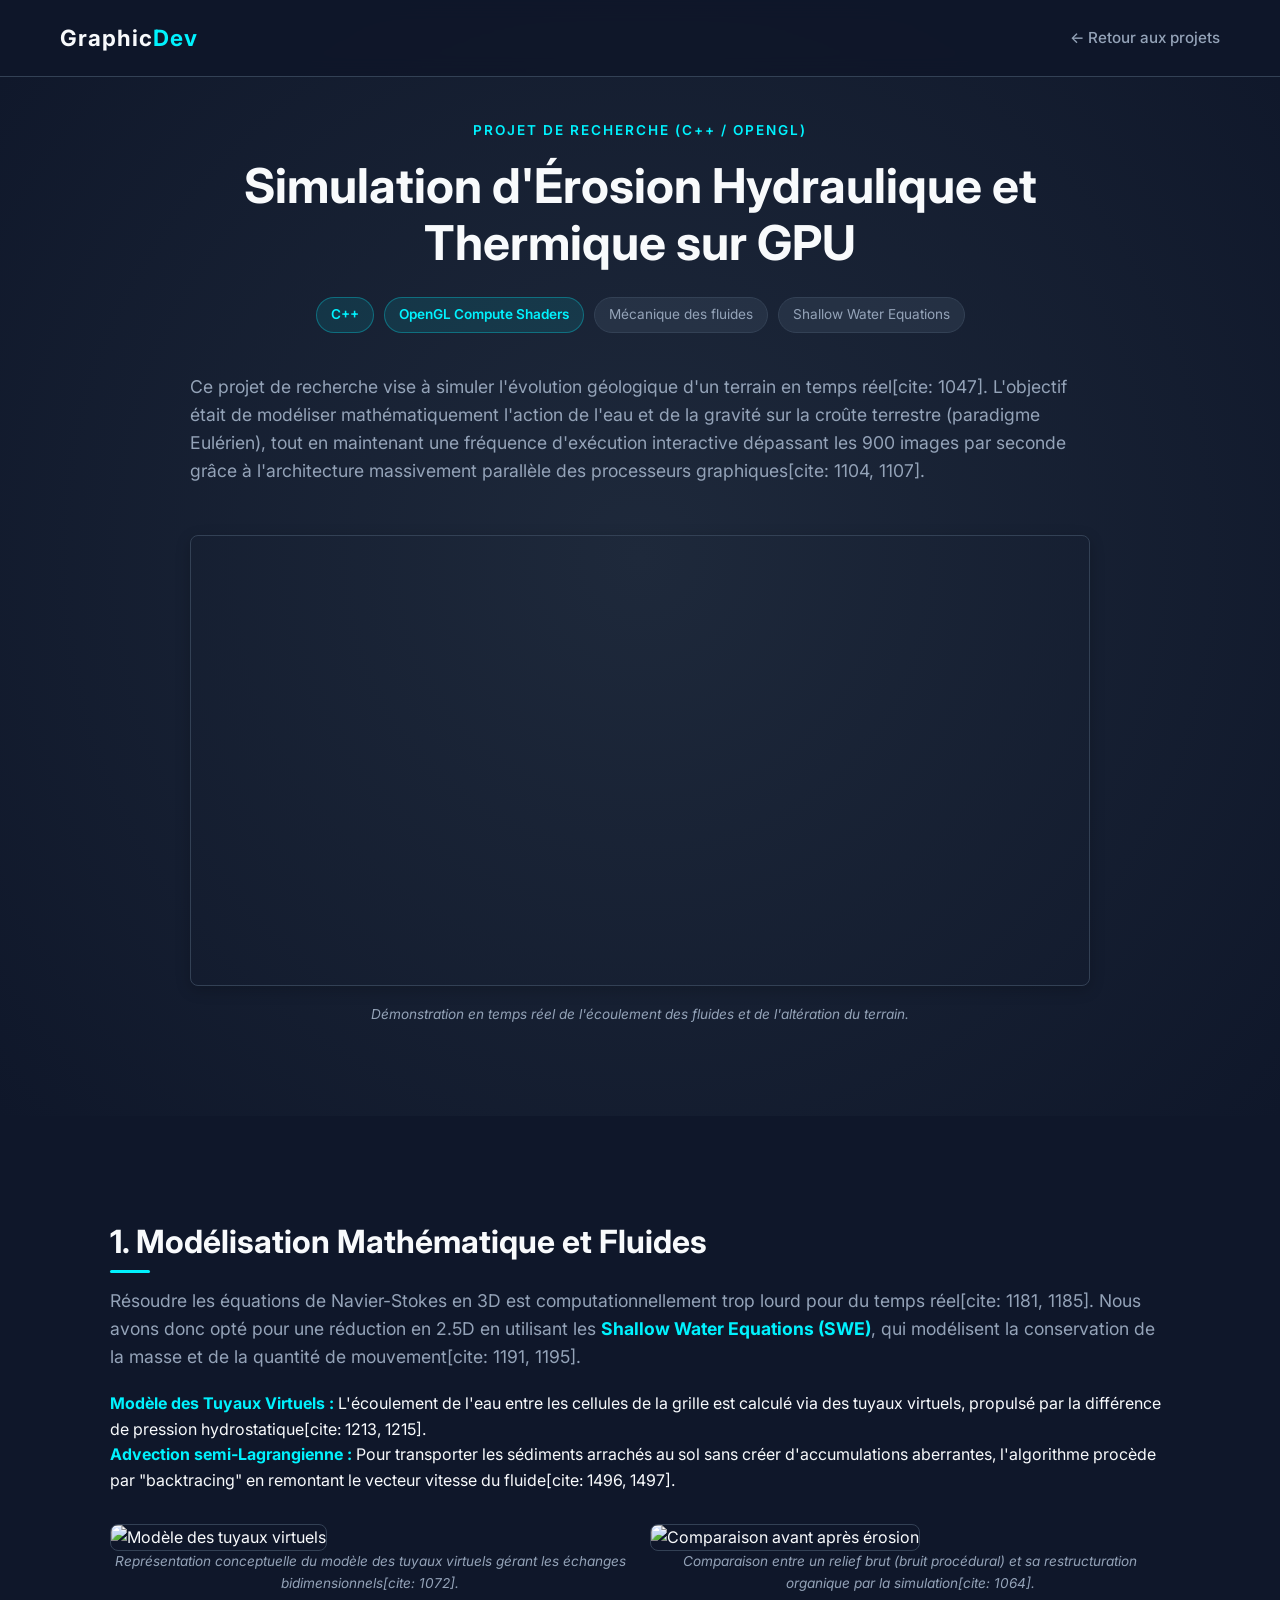
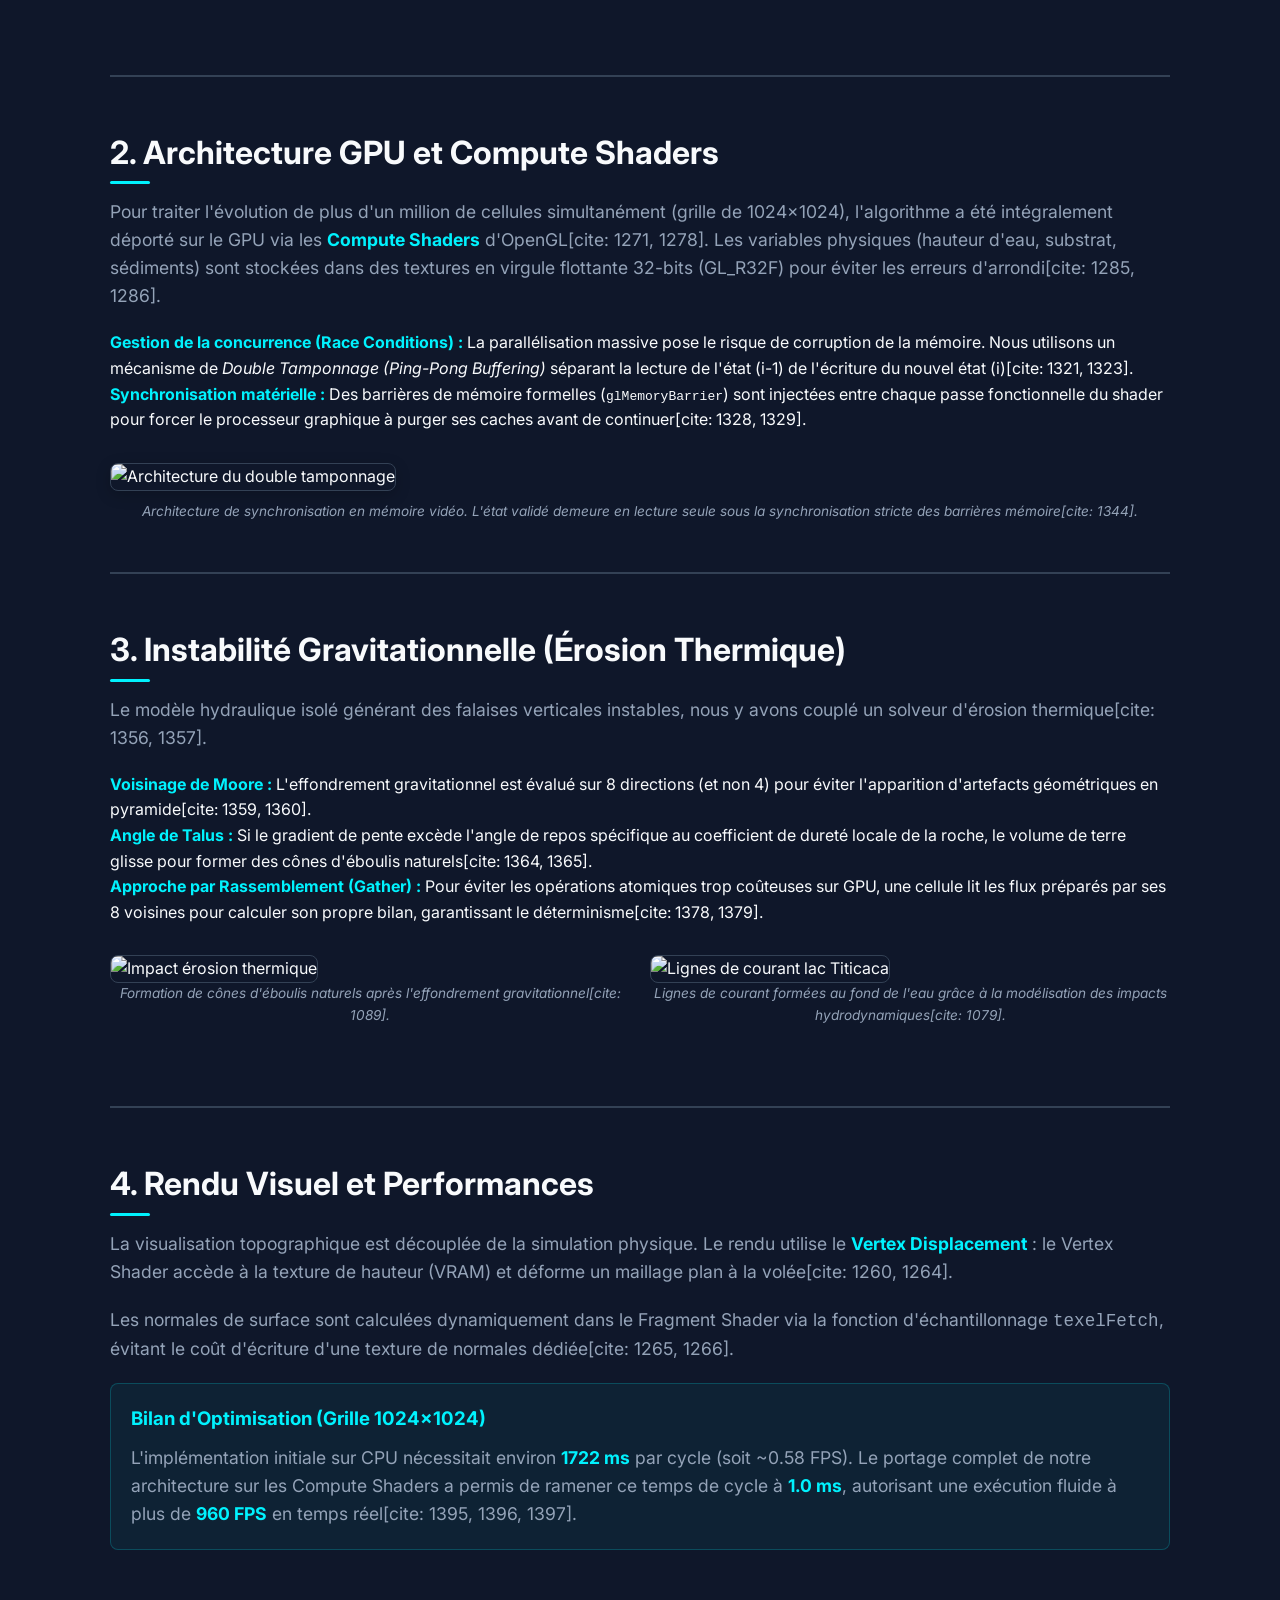
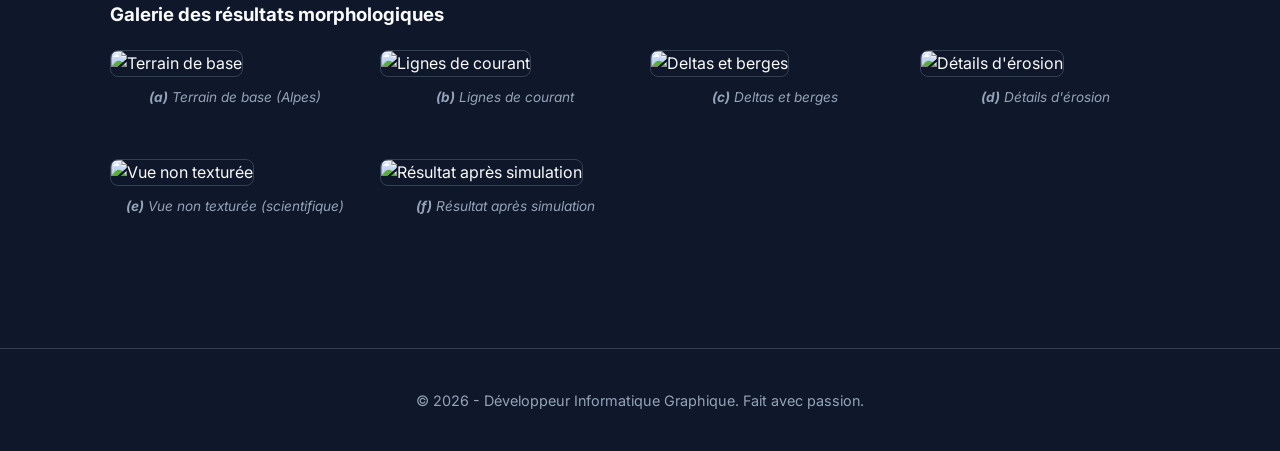
==== projet-erosion.html @ c6a745bc "Add files via upload" ====
<!DOCTYPE html>
<html lang="fr">
<head>
    <meta charset="UTF-8">
    <meta name="viewport" content="width=device-width, initial-scale=1.0">
    <title>Simulation d'Érosion | Portfolio</title>
    <link rel="stylesheet" href="style.css">
    <link href="https://fonts.googleapis.com/css2?family=Inter:wght@300;400;600;700&display=swap" rel="stylesheet">
</head>
<body>

    <nav class="navbar">
        <div class="nav-container">
            <a href="index.html" class="logo">Graphic<span>Dev</span></a>
            <ul class="nav-links">
                <li><a href="index.html#projects">&larr; Retour aux projets</a></li>
            </ul>
        </div>
    </nav>

    <header class="hero" style="height: auto; padding: 120px 20px 60px 20px;">
        <div class="hero-content" style="max-width: 900px; margin: auto;">
            <p class="hero-subtitle">Projet de Recherche (C++ / OpenGL)</p>
            <h1>Simulation d'Érosion Hydraulique et Thermique sur GPU</h1>
            <div class="tags" style="justify-content: center; margin-top: 20px; margin-bottom: 30px;">
                <span class="tag tag-main">C++</span>
                <span class="tag tag-main">OpenGL Compute Shaders</span>
                <span class="tag">Mécanique des fluides</span>
                <span class="tag">Shallow Water Equations</span>
            </div>
            
            <div class="about-text" style="text-align: left; margin-top: 40px;">
                <p>Ce projet de recherche vise à simuler l'évolution géologique d'un terrain en temps réel[cite: 1047]. L'objectif était de modéliser mathématiquement l'action de l'eau et de la gravité sur la croûte terrestre (paradigme Eulérien), tout en maintenant une fréquence d'exécution interactive dépassant les 900 images par seconde grâce à l'architecture massivement parallèle des processeurs graphiques[cite: 1104, 1107].</p>
            </div>

            <video autoplay loop muted playsinline class="article-image" style="width: 100%; border-radius: 8px; border: 1px solid var(--border-color); box-shadow: 0 4px 15px rgba(0, 0, 0, 0.2);">
                <source src="images/erosion/VideoTER.mp4" type="video/mp4">
                Votre navigateur ne supporte pas la balise vidéo.
            </video>
            <p class="figure-caption">Démonstration en temps réel de l'écoulement des fluides et de l'altération du terrain.</p>
        </div>
    </header>

    <section class="section">
        <div class="container">
            
            <h2 class="section-title">1. Modélisation Mathématique et Fluides</h2>
            <div class="about-text">
                <p>Résoudre les équations de Navier-Stokes en 3D est computationnellement trop lourd pour du temps réel[cite: 1181, 1185]. Nous avons donc opté pour une réduction en 2.5D en utilisant les <strong>Shallow Water Equations (SWE)</strong>, qui modélisent la conservation de la masse et de la quantité de mouvement[cite: 1191, 1195].</p>
                <ul>
                    <li><strong>Modèle des Tuyaux Virtuels :</strong> L'écoulement de l'eau entre les cellules de la grille est calculé via des tuyaux virtuels, propulsé par la différence de pression hydrostatique[cite: 1213, 1215].</li>
                    <li><strong>Advection semi-Lagrangienne :</strong> Pour transporter les sédiments arrachés au sol sans créer d'accumulations aberrantes, l'algorithme procède par "backtracing" en remontant le vecteur vitesse du fluide[cite: 1496, 1497].</li>
                </ul>
            </div>

            <div class="image-grid">
                <div>
                    <img src="images/erosion/virtual-pipes.png" alt="Modèle des tuyaux virtuels">
                    <p class="figure-caption">Représentation conceptuelle du modèle des tuyaux virtuels gérant les échanges bidimensionnels[cite: 1072].</p>
                </div>
                <div>
                    <img src="images/erosion/before-after.png" alt="Comparaison avant après érosion">
                    <p class="figure-caption">Comparaison entre un relief brut (bruit procédural) et sa restructuration organique par la simulation[cite: 1064].</p>
                </div>
            </div>

            <hr style="border: 1px solid var(--border-color); margin: 50px 0;">

            <h2 class="section-title">2. Architecture GPU et Compute Shaders</h2>
            <div class="about-text">
                <p>Pour traiter l'évolution de plus d'un million de cellules simultanément (grille de 1024x1024), l'algorithme a été intégralement déporté sur le GPU via les <strong>Compute Shaders</strong> d'OpenGL[cite: 1271, 1278]. Les variables physiques (hauteur d'eau, substrat, sédiments) sont stockées dans des textures en virgule flottante 32-bits (GL_R32F) pour éviter les erreurs d'arrondi[cite: 1285, 1286].</p>
                <ul>
                    <li><strong>Gestion de la concurrence (Race Conditions) :</strong> La parallélisation massive pose le risque de corruption de la mémoire. Nous utilisons un mécanisme de <em>Double Tamponnage (Ping-Pong Buffering)</em> séparant la lecture de l'état (i-1) de l'écriture du nouvel état (i)[cite: 1321, 1323].</li>
                    <li><strong>Synchronisation matérielle :</strong> Des barrières de mémoire formelles (<code>glMemoryBarrier</code>) sont injectées entre chaque passe fonctionnelle du shader pour forcer le processeur graphique à purger ses caches avant de continuer[cite: 1328, 1329].</li>
                </ul>
            </div>

            <img src="images/erosion/ping-pong-buffering.png" alt="Architecture du double tamponnage" class="article-image">
            <p class="figure-caption">Architecture de synchronisation en mémoire vidéo. L'état validé demeure en lecture seule sous la synchronisation stricte des barrières mémoire[cite: 1344].</p>

            <hr style="border: 1px solid var(--border-color); margin: 50px 0;">

            <h2 class="section-title">3. Instabilité Gravitationnelle (Érosion Thermique)</h2>
            <div class="about-text">
                <p>Le modèle hydraulique isolé générant des falaises verticales instables, nous y avons couplé un solveur d'érosion thermique[cite: 1356, 1357].</p>
                <ul>
                    <li><strong>Voisinage de Moore :</strong> L'effondrement gravitationnel est évalué sur 8 directions (et non 4) pour éviter l'apparition d'artefacts géométriques en pyramide[cite: 1359, 1360].</li>
                    <li><strong>Angle de Talus :</strong> Si le gradient de pente excède l'angle de repos spécifique au coefficient de dureté locale de la roche, le volume de terre glisse pour former des cônes d'éboulis naturels[cite: 1364, 1365].</li>
                    <li><strong>Approche par Rassemblement (Gather) :</strong> Pour éviter les opérations atomiques trop coûteuses sur GPU, une cellule lit les flux préparés par ses 8 voisines pour calculer son propre bilan, garantissant le déterminisme[cite: 1378, 1379].</li>
                </ul>
            </div>

            <div class="image-grid">
                <div>
                    <img src="images/erosion/thermal-erosion-compare.png" alt="Impact érosion thermique">
                    <p class="figure-caption">Formation de cônes d'éboulis naturels après l'effondrement gravitationnel[cite: 1089].</p>
                </div>
                <div>
                    <img src="images/erosion/titicaca-currents.png" alt="Lignes de courant lac Titicaca">
                    <p class="figure-caption">Lignes de courant formées au fond de l'eau grâce à la modélisation des impacts hydrodynamiques[cite: 1079].</p>
                </div>
            </div>

            <hr style="border: 1px solid var(--border-color); margin: 50px 0;">

            <h2 class="section-title">4. Rendu Visuel et Performances</h2>
            <div class="about-text">
                <p>La visualisation topographique est découplée de la simulation physique. Le rendu utilise le <strong>Vertex Displacement</strong> : le Vertex Shader accède à la texture de hauteur (VRAM) et déforme un maillage plan à la volée[cite: 1260, 1264].</p>
                <p>Les normales de surface sont calculées dynamiquement dans le Fragment Shader via la fonction d'échantillonnage <code>texelFetch</code>, évitant le coût d'écriture d'une texture de normales dédiée[cite: 1265, 1266].</p>
                
                <div style="background: rgba(0, 242, 254, 0.05); border: 1px solid rgba(0, 242, 254, 0.2); padding: 20px; border-radius: 8px; margin-top: 20px;">
                    <h3 style="color: var(--accent-color); margin-bottom: 10px;">Bilan d'Optimisation (Grille 1024x1024)</h3>
                    <p style="margin-bottom: 0;">L'implémentation initiale sur CPU nécessitait environ <strong>1722 ms</strong> par cycle (soit ~0.58 FPS). Le portage complet de notre architecture sur les Compute Shaders a permis de ramener ce temps de cycle à <strong>1.0 ms</strong>, autorisant une exécution fluide à plus de <strong>960 FPS</strong> en temps réel[cite: 1395, 1396, 1397].</p>
                </div>
            </div>

            <h3 style="margin-top: 50px; color: var(--text-color);">Galerie des résultats morphologiques</h3>
            <div style="display: grid; grid-template-columns: repeat(auto-fit, minmax(250px, 1fr)); gap: 20px; margin-top: 20px;">
                
                <div>
                    <img src="images/erosion/erosion-11a-alpes.png" alt="Terrain de base" style="width:100%; border-radius:8px; border: 1px solid var(--border-color);">
                    <p class="figure-caption" style="margin-top: 10px;"><strong>(a)</strong> Terrain de base (Alpes)</p>
                </div>

                <div>
                    <img src="images/erosion/erosion-11b-courants.png" alt="Lignes de courant" style="width:100%; border-radius:8px; border: 1px solid var(--border-color);">
                    <p class="figure-caption" style="margin-top: 10px;"><strong>(b)</strong> Lignes de courant</p>
                </div>

                <div>
                    <img src="images/erosion/erosion-11c-deltas.png" alt="Deltas et berges" style="width:100%; border-radius:8px; border: 1px solid var(--border-color);">
                    <p class="figure-caption" style="margin-top: 10px;"><strong>(c)</strong> Deltas et berges</p>
                </div>

                <div>
                    <img src="images/erosion/erosion-11d-details.png" alt="Détails d'érosion" style="width:100%; border-radius:8px; border: 1px solid var(--border-color);">
                    <p class="figure-caption" style="margin-top: 10px;"><strong>(d)</strong> Détails d'érosion</p>
                </div>

                <div>
                    <img src="images/erosion/erosion-11e-scientifique.png" alt="Vue non texturée" style="width:100%; border-radius:8px; border: 1px solid var(--border-color);">
                    <p class="figure-caption" style="margin-top: 10px;"><strong>(e)</strong> Vue non texturée (scientifique)</p>
                </div>

                <div>
                    <img src="images/erosion/erosion-11f-resultat.png" alt="Résultat après simulation" style="width:100%; border-radius:8px; border: 1px solid var(--border-color);">
                    <p class="figure-caption" style="margin-top: 10px;"><strong>(f)</strong> Résultat après simulation</p>
                </div>

            </div>

        </div>
    </section>

    <footer class="footer">
        <p>&copy; 2026 - Développeur Informatique Graphique. Fait avec passion.</p>
    </footer>

</body>
</html>
---- style.css ----
/* Réinitialisation de base */
*, *::before, *::after {
    box-sizing: border-box;
    margin: 0;
    padding: 0;
}

:root {
    --bg-color: #0f172a;       /* Slate très sombre */
    --bg-alt-color: #1e293b;   /* Slate moyen pour contraste */
    --text-color: #f8fafc;     /* Blanc cassé brillant */
    --text-muted: #94a3b8;    /* Gris bleuté pour textes secondaires */
    --accent-color: #00f2fe;   /* Cyan électrique "graphique" */
    --accent-hover: #05b4c0;
    --card-bg: #1e293b;
    --border-color: #334155;
    --font-family: 'Inter', sans-serif;
}

html {
    scroll-behavior: smooth;
    font-family: var(--font-family);
    background-color: var(--bg-color);
    color: var(--text-color);
}

body {
    line-height: 1.6;
}

a {
    text-decoration: none;
    color: inherit;
}

li {
    list-style: none;
}

.container {
    max-width: 1100px;
    margin: 0 auto;
    padding: 0 20px;
}

/* Navbar */
.navbar {
    position: fixed;
    top: 0;
    width: 100%;
    background-color: rgba(15, 23, 42, 0.9);
    backdrop-filter: blur(10px);
    border-bottom: 1px solid var(--border-color);
    z-index: 1000;
}

.nav-container {
    max-width: 1200px;
    margin: 0 auto;
    display: flex;
    justify-content: space-between;
    align-items: center;
    padding: 20px;
}

.logo {
    font-size: 1.4rem;
    font-weight: 700;
    letter-spacing: 1px;
}

.logo span {
    color: var(--accent-color);
}

.nav-links {
    display: flex;
    align-items: center;
    gap: 30px;
}

.nav-links a {
    font-size: 0.95rem;
    font-weight: 500;
    color: var(--text-muted);
    transition: color 0.3s ease;
}

.nav-links a:hover {
    color: var(--accent-color);
}

.btn-nav {
    border: 1px solid var(--accent-color);
    padding: 8px 16px;
    border-radius: 4px;
    color: var(--accent-color) !important;
    transition: all 0.3s ease !important;
}

.btn-nav:hover {
    background-color: var(--accent-color);
    color: var(--bg-color) !important;
}

/* Sections */
.section {
    padding: 100px 0;
}

.bg-alt {
    background-color: var(--bg-alt-color);
}

.section-title {
    font-size: 2rem;
    margin-bottom: 20px;
    position: relative;
    display: inline-block;
}

.section-title::after {
    content: '';
    position: absolute;
    bottom: -6px;
    left: 0;
    width: 40px;
    height: 3px;
    background-color: var(--accent-color);
    border-radius: 2px;
}

.section-subtitle {
    color: var(--text-muted);
    margin-bottom: 40px;
}

/* Hero Section */
.hero {
    height: 100vh;
    display: flex;
    align-items: center;
    justify-content: center;
    text-align: center;
    background: radial-gradient(circle at center, #1e293b 0%, #0f172a 100%);
    padding: 0 20px;
}

.hero-content {
    max-width: 800px;
    margin-top: 60px;
}

.hero-subtitle {
    color: var(--accent-color);
    font-weight: 600;
    letter-spacing: 2px;
    text-transform: uppercase;
    font-size: 0.85rem;
    margin-bottom: 15px;
}

.hero h1 {
    font-size: 3rem;
    font-weight: 700;
    line-height: 1.2;
    margin-bottom: 25px;
}

.hero-description {
    font-size: 1.2rem;
    color: var(--text-muted);
    margin-bottom: 40px;
}

.hero-description strong {
    color: var(--text-color);
}

/* Boutons */
.btn {
    display: inline-block;
    padding: 12px 28px;
    font-weight: 600;
    border-radius: 4px;
    transition: all 0.3s ease;
    cursor: pointer;
}

.btn-primary {
    background-color: var(--accent-color);
    color: var(--bg-color);
}

.btn-primary:hover {
    background-color: var(--accent-hover);
    transform: translateY(-2px);
}

.btn-secondary {
    border: 1px solid var(--border-color);
    color: var(--text-color);
    margin-left: 15px;
}

.btn-secondary:hover {
    background-color: rgba(255, 255, 255, 0.05);
    border-color: var(--text-muted);
}

/* À Propos */
.about-text p {
    color: var(--text-muted);
    margin-bottom: 20px;
    font-size: 1.1rem;
}
.about-text strong {
    color: var(--accent-color);
}

/* Compétences */
.skills-grid {
    display: grid;
    grid-template-columns: repeat(auto-fit, minmax(300px, 1fr));
    gap: 30px;
}

.skill-category {
    background-color: var(--bg-color);
    padding: 30px;
    border-radius: 6px;
    border: 1px solid var(--border-color);
}

.skill-category h3 {
    margin-bottom: 20px;
    font-size: 1.2rem;
    color: var(--accent-color);
}

.tags {
    display: flex;
    flex-wrap: wrap;
    gap: 10px;
}

.tag {
    background-color: rgba(51, 65, 85, 0.5);
    border: 1px solid var(--border-color);
    padding: 6px 14px;
    border-radius: 20px;
    font-size: 0.85rem;
    color: var(--text-muted);
}

.tag-main {
    background-color: rgba(0, 242, 254, 0.1);
    border-color: rgba(0, 242, 254, 0.3);
    color: var(--accent-color);
    font-weight: 600;
}

.tag-learning {
    background-color: rgba(234, 179, 8, 0.1);
    border-color: rgba(234, 179, 8, 0.3);
    color: #eab308;
}

/* --- Grille de Projets & Améliorations visuelles --- */
.projects-grid {
    display: grid;
    grid-template-columns: repeat(auto-fit, minmax(320px, 1fr));
    gap: 40px; /* Un peu plus d'espace pour respirer */
}

.project-card {
    background-color: var(--card-bg);
    border: 1px solid var(--border-color);
    border-radius: 12px; /* Coins un peu plus arrondis, très moderne */
    overflow: hidden;
    transition: transform 0.4s cubic-bezier(0.175, 0.885, 0.32, 1.275), box-shadow 0.4s ease, border-color 0.4s ease;
    display: flex;
    flex-direction: column;
}

.project-card:hover {
    transform: translateY(-10px);
    border-color: var(--accent-color);
    box-shadow: 0 15px 35px rgba(0, 242, 254, 0.15); /* Ombre cyan diffuse */
}

/* Images des cartes */
.project-image {
    position: relative;
    width: 100%;
    height: 240px;
    overflow: hidden;
    border-bottom: 1px solid var(--border-color);
}

.project-image img {
    width: 100%;
    height: 100%;
    object-fit: cover;
    transition: transform 0.6s ease;
}

.project-card:hover .project-image img {
    transform: scale(1.08); /* Zoom plus prononcé au survol */
}

/* Effet Overlay sur l'image */
.image-overlay {
    position: absolute;
    top: 0;
    left: 0;
    width: 100%;
    height: 100%;
    background: rgba(15, 23, 42, 0.8); /* Fond sombre transparent */
    display: flex;
    align-items: center;
    justify-content: center;
    opacity: 0;
    transition: opacity 0.3s ease;
}

.project-card:hover .image-overlay {
    opacity: 1;
}

.image-overlay span {
    color: var(--bg-color);
    background-color: var(--accent-color);
    padding: 10px 20px;
    border-radius: 30px;
    font-weight: 600;
    font-size: 0.9rem;
    transform: translateY(20px);
    transition: transform 0.3s ease;
}

.project-card:hover .image-overlay span {
    transform: translateY(0);
}

/* Tags sur l'image */
.project-tags-overlay {
    position: absolute;
    top: 15px;
    left: 15px;
    display: flex;
    gap: 8px;
    z-index: 2;
}

.tag-overlay {
    background-color: rgba(15, 23, 42, 0.85);
    color: var(--accent-color);
    border: 1px solid rgba(0, 242, 254, 0.3);
    padding: 4px 12px;
    border-radius: 20px;
    font-size: 0.75rem;
    font-weight: 600;
    letter-spacing: 0.5px;
    backdrop-filter: blur(4px);
}

.project-info {
    padding: 30px;
    display: flex;
    flex-direction: column;
    flex-grow: 1; /* Pousse le bouton vers le bas */
}

.project-info h3 {
    font-size: 1.3rem;
    margin-bottom: 15px;
    color: var(--text-color);
    transition: color 0.3s ease;
}

.project-card:hover .project-info h3 {
    color: var(--accent-color);
}

.project-info p {
    color: var(--text-muted);
    font-size: 0.95rem;
    margin-bottom: 25px;
    flex-grow: 1;
}

.project-link {
    color: var(--accent-color);
    font-weight: 600;
    font-size: 0.9rem;
    transition: all 0.3s ease;
    text-transform: uppercase;
    letter-spacing: 1px;
}

.project-link:hover {
    color: var(--text-color);
}

/* Contact & Footer */
.contact-container {
    text-align: center;
}
.contact-container p {
    color: var(--text-muted);
    margin-bottom: 30px;
}
.contact-links {
    display: flex;
    justify-content: center;
    gap: 10px;
}

.footer {
    text-align: center;
    padding: 40px 20px;
    border-top: 1px solid var(--border-color);
    font-size: 0.9rem;
    color: var(--text-muted);
}

/* Responsivité Mobile */
@media (max-width: 768px) {
    .nav-links { display: none; } /* On simplifie pour le moment */
    .hero h1 { font-size: 2rem; }
    .hero-description { font-size: 1rem; }
    .hero-buttons { display: flex; flex-direction: column; gap: 15px; }
    .btn-secondary { margin-left: 0; }
    .project-info p { height: auto; }
}

/* Images dans les pages de rapport technique */
/* Images dans les pages de rapport technique */
.article-image {
    width: 100%;
    height: auto; /* Laisse l'image prendre sa hauteur naturelle */
    border-radius: 8px;
    margin: 30px 0 10px 0;
    border: 1px solid var(--border-color);
    box-shadow: 0 4px 15px rgba(0, 0, 0, 0.2);
}

.image-grid {
    display: grid;
    grid-template-columns: 1fr 1fr;
    gap: 20px;
    margin: 30px 0 10px 0;
    align-items: start; /* Évite que les images s'étirent si l'une est plus haute que l'autre */
}

.image-grid img {
    width: 100%;
    height: auto; /* Hauteur naturelle, pas de zoom ! */
    border-radius: 8px;
    border: 1px solid var(--border-color);
}

.figure-caption {
    text-align: center;
    font-size: 0.85rem;
    color: var(--text-muted);
    font-style: italic;
    margin-bottom: 30px;
}

/* Intégration vidéo native */
.portfolio-video {
    width: 100%;
    max-height: 600px;
    border-radius: 8px;
    border: 1px solid var(--border-color);
    box-shadow: 0 4px 15px rgba(0, 0, 0, 0.4);
    margin: 30px 0;
    background-color: #000;
}

.about-image img {
    max-width: 250px;
    height: auto;
    border-radius: 8px;
    border: 2px solid var(--border-color);
    
    /* Ajoute ces deux lignes pour centrer l'image */
    display: block;
    margin: 0 auto; 
}
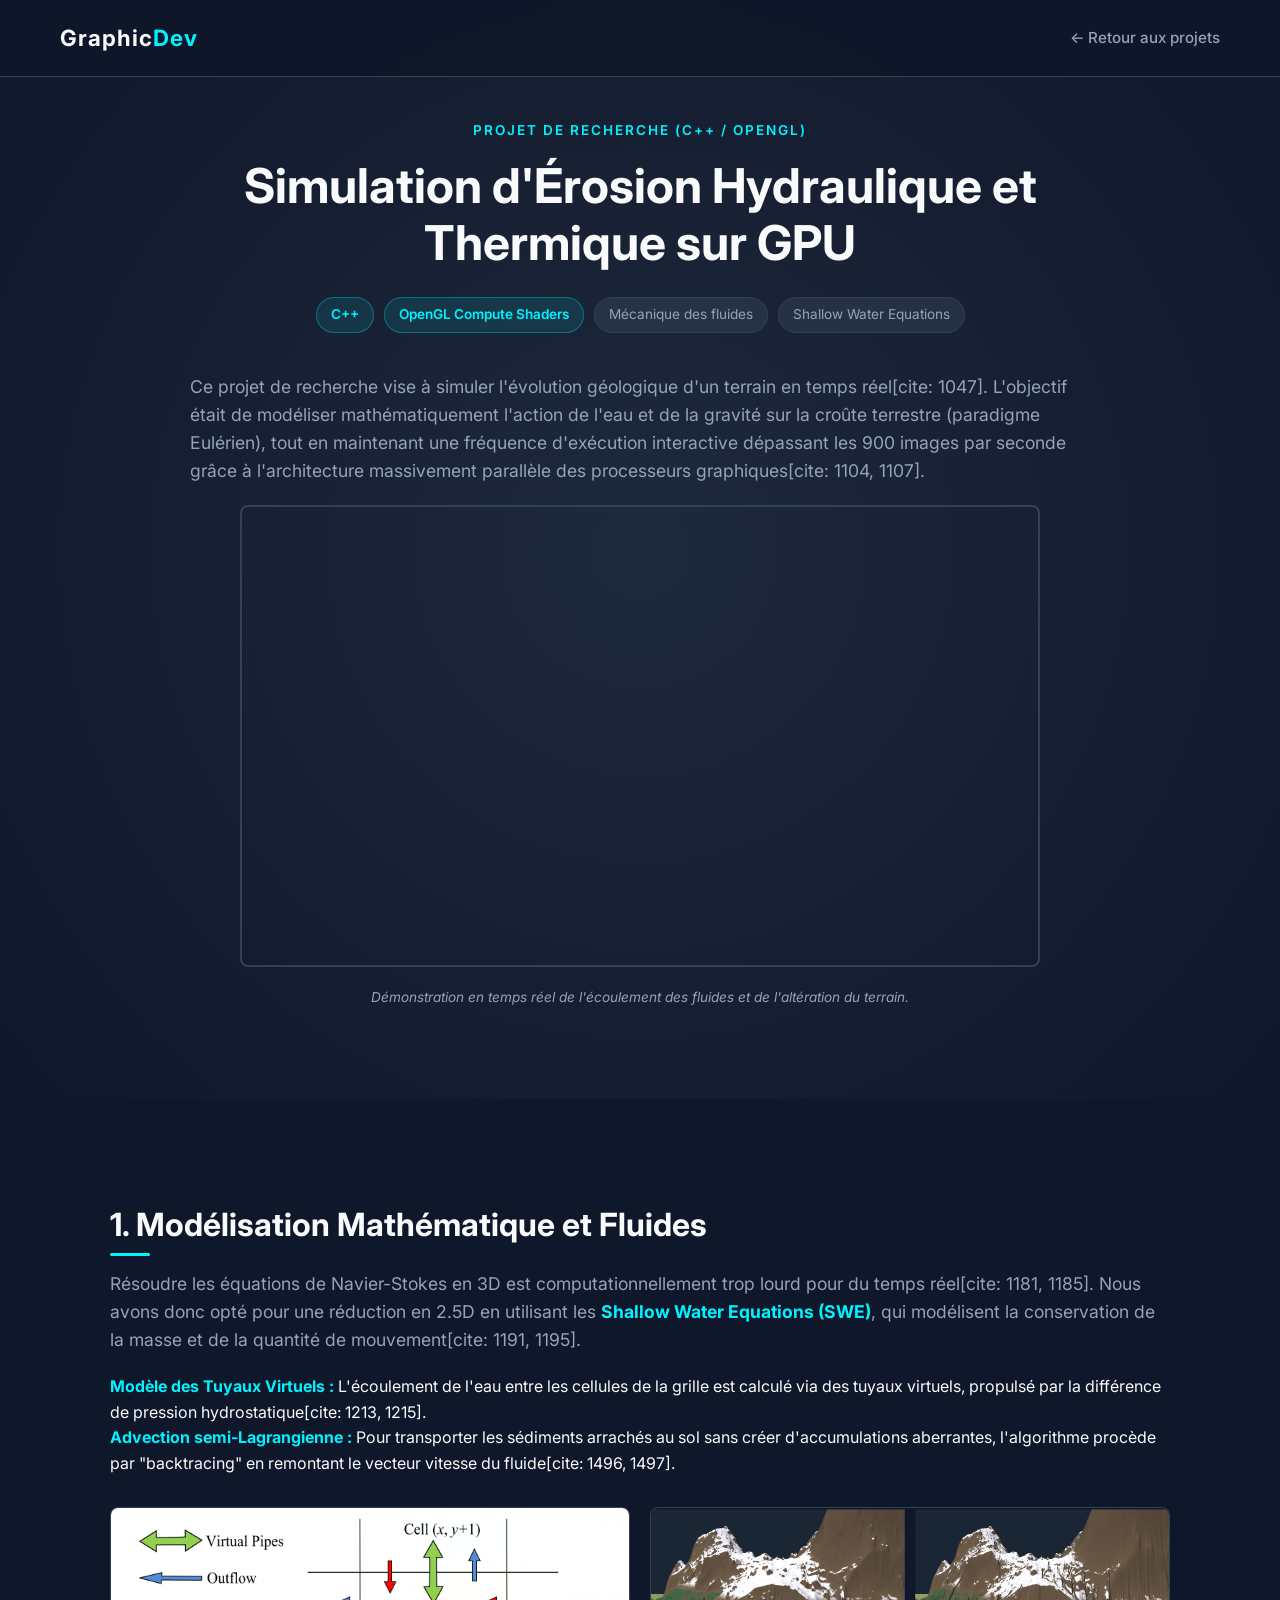
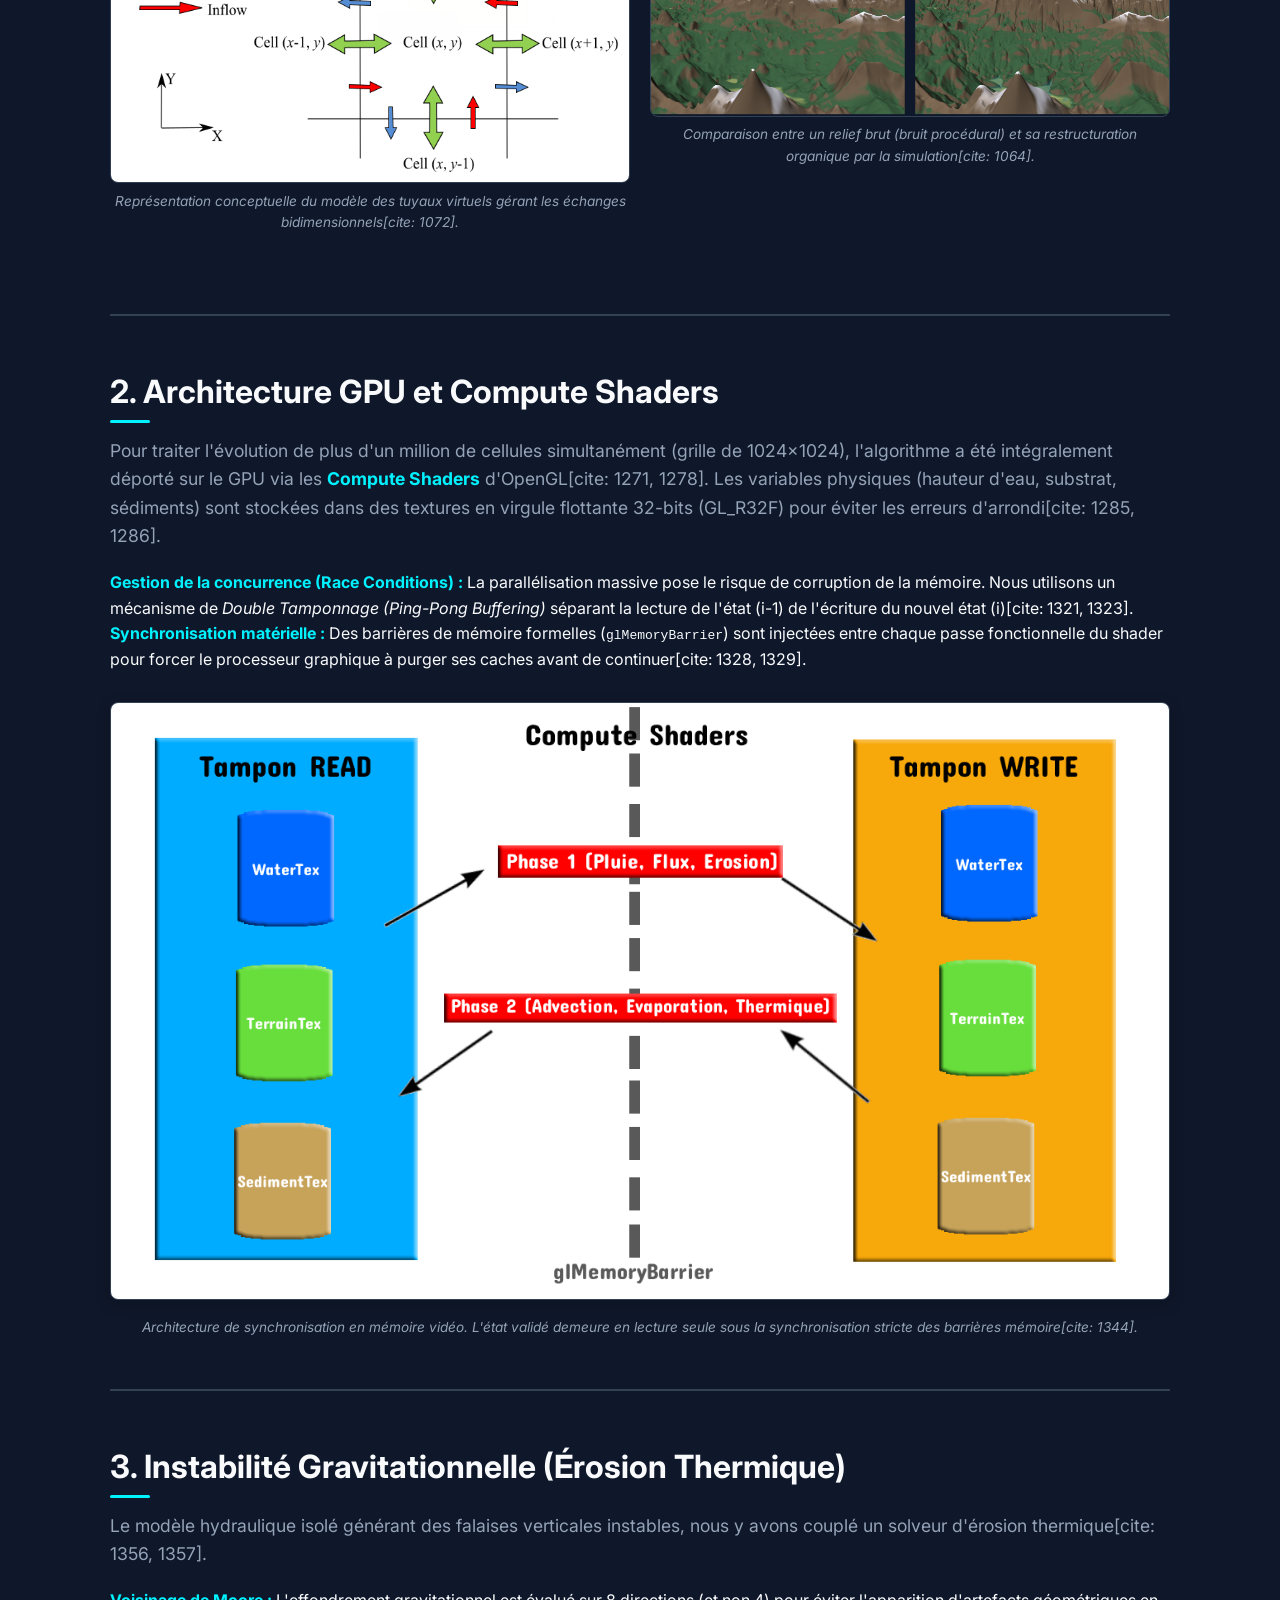
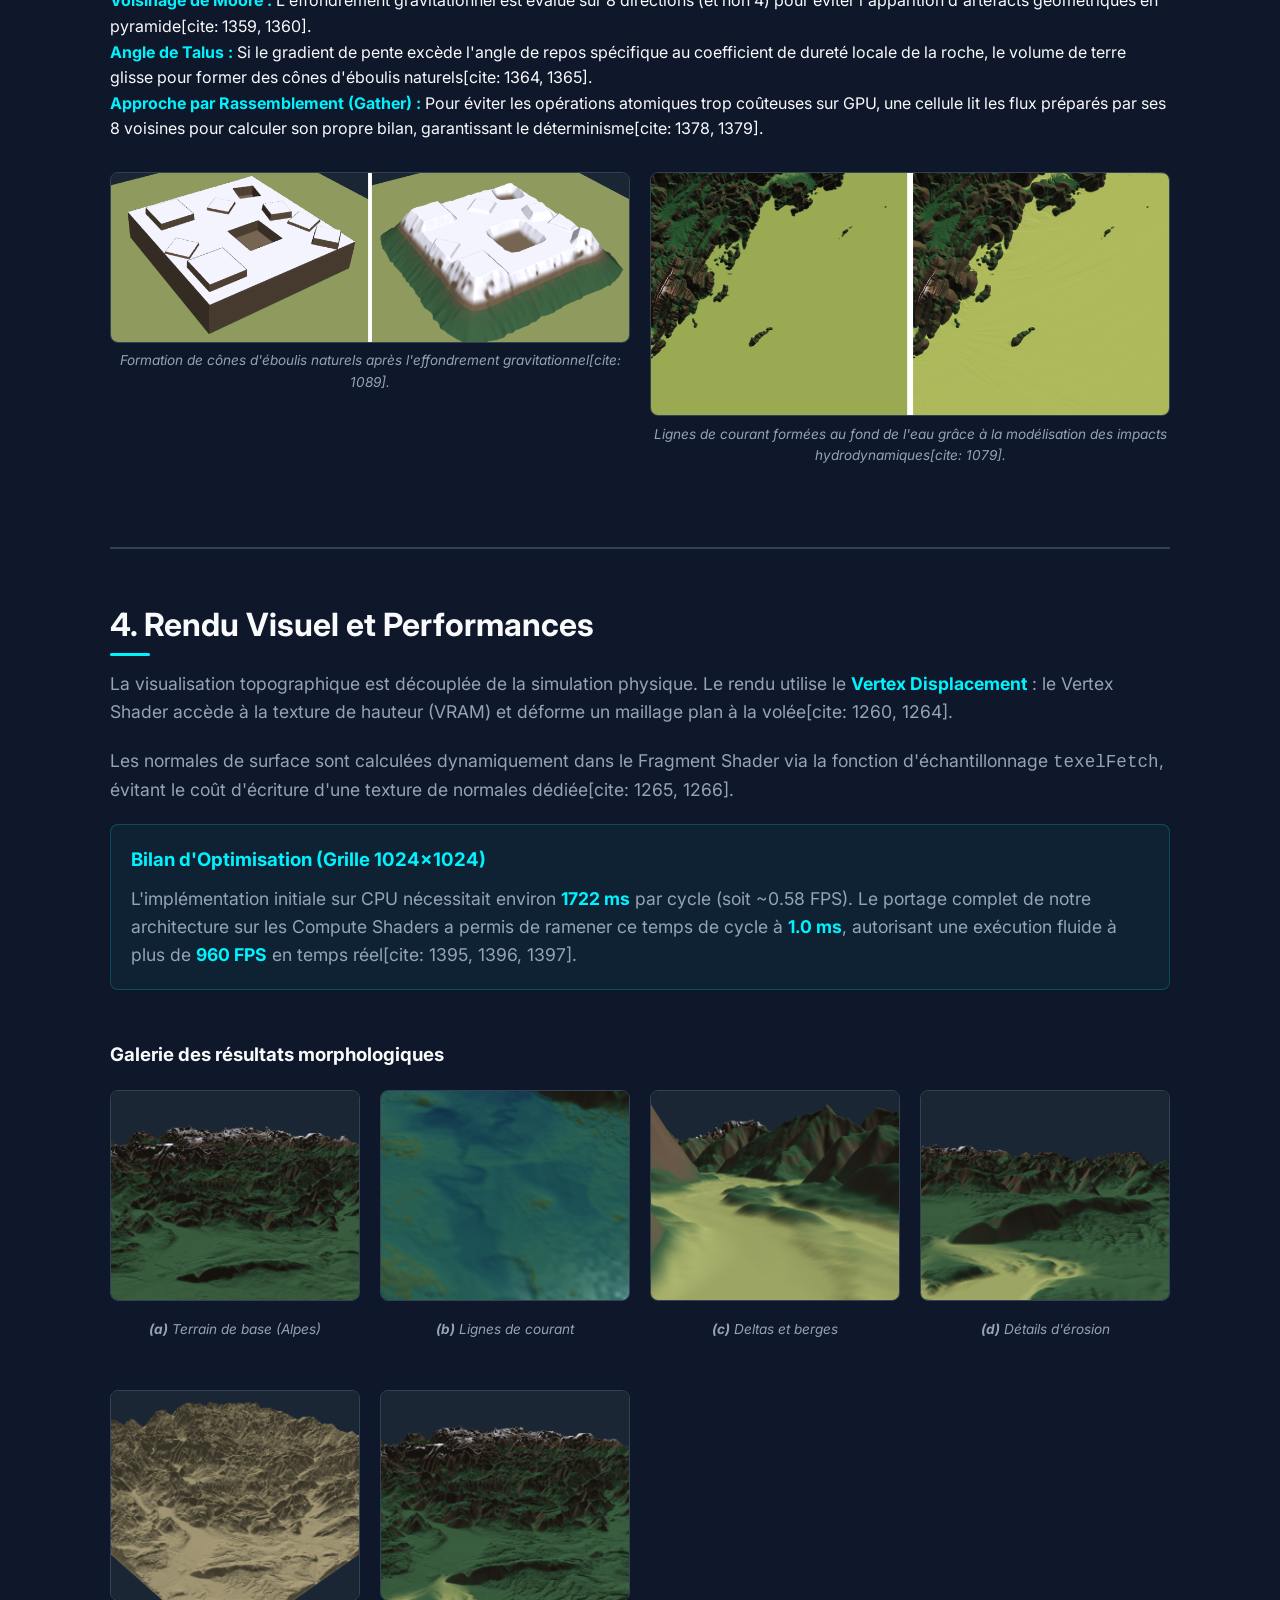
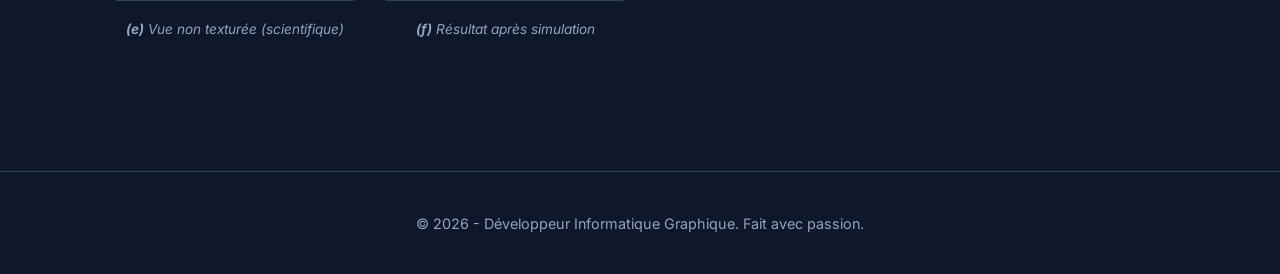
==== commit dd0a0614: "Add files via upload" ====
--- a/projet-erosion.html
+++ b/projet-erosion.html
@@ -33,10 +33,17 @@
                 <p>Ce projet de recherche vise à simuler l'évolution géologique d'un terrain en temps réel[cite: 1047]. L'objectif était de modéliser mathématiquement l'action de l'eau et de la gravité sur la croûte terrestre (paradigme Eulérien), tout en maintenant une fréquence d'exécution interactive dépassant les 900 images par seconde grâce à l'architecture massivement parallèle des processeurs graphiques[cite: 1104, 1107].</p>
             </div>
 
-            <video autoplay loop muted playsinline class="article-image" style="width: 100%; border-radius: 8px; border: 1px solid var(--border-color); box-shadow: 0 4px 15px rgba(0, 0, 0, 0.2);">
-                <source src="images/erosion/VideoTER.mp4" type="video/mp4">
-                Votre navigateur ne supporte pas la balise vidéo.
-            </video>
+            <div class="video-wrapper" style="width: 100%; max-width: 800px; margin: 20px auto; border-radius: 8px; overflow: hidden; border: 2px solid var(--border-color);">
+                <iframe 
+                    width="100%" 
+                    height="450" 
+                    src="https://youtu.be/artjqNYJqnw" 
+                    title="Démonstration projet" 
+                    frameborder="0" 
+                    allow="accelerometer; autoplay; clipboard-write; encrypted-media; gyroscope; picture-in-picture" 
+                    allowfullscreen>
+                </iframe>
+            </div>
             <p class="figure-caption">Démonstration en temps réel de l'écoulement des fluides et de l'altération du terrain.</p>
         </div>
     </header>
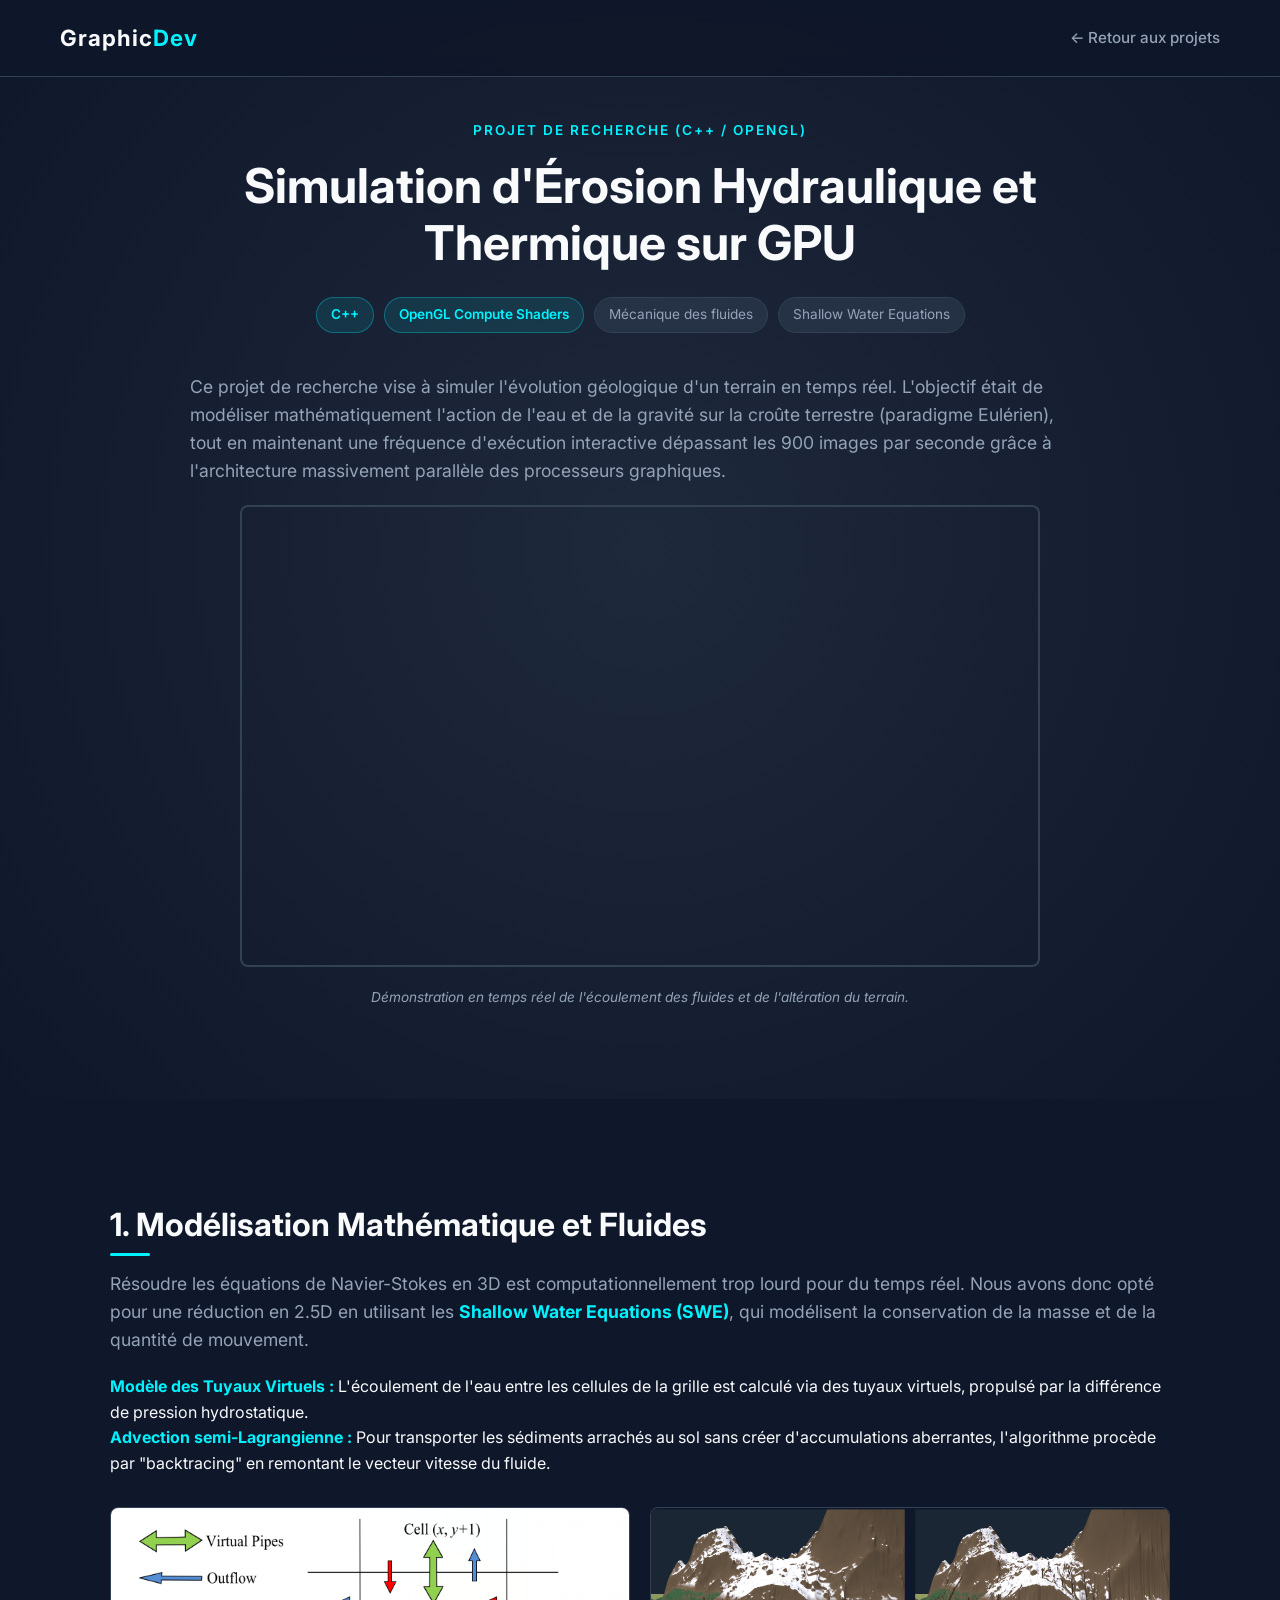
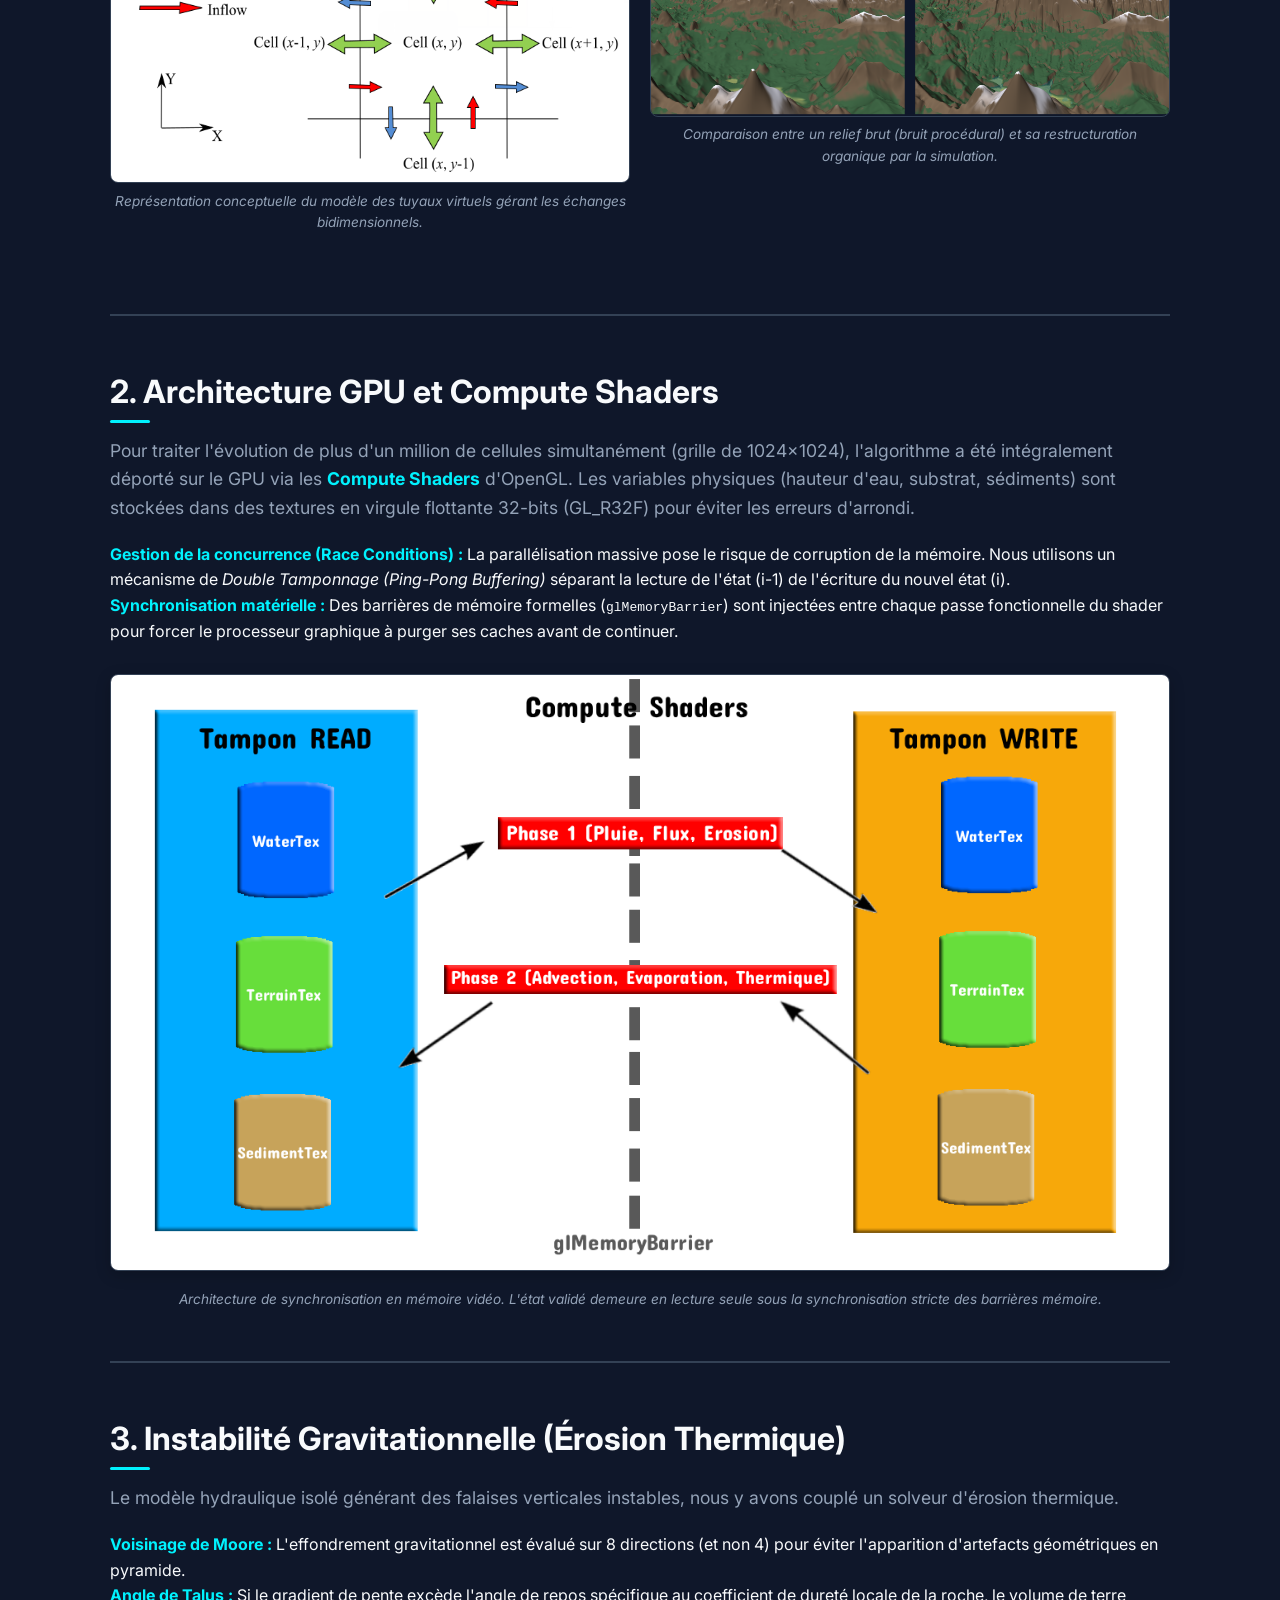
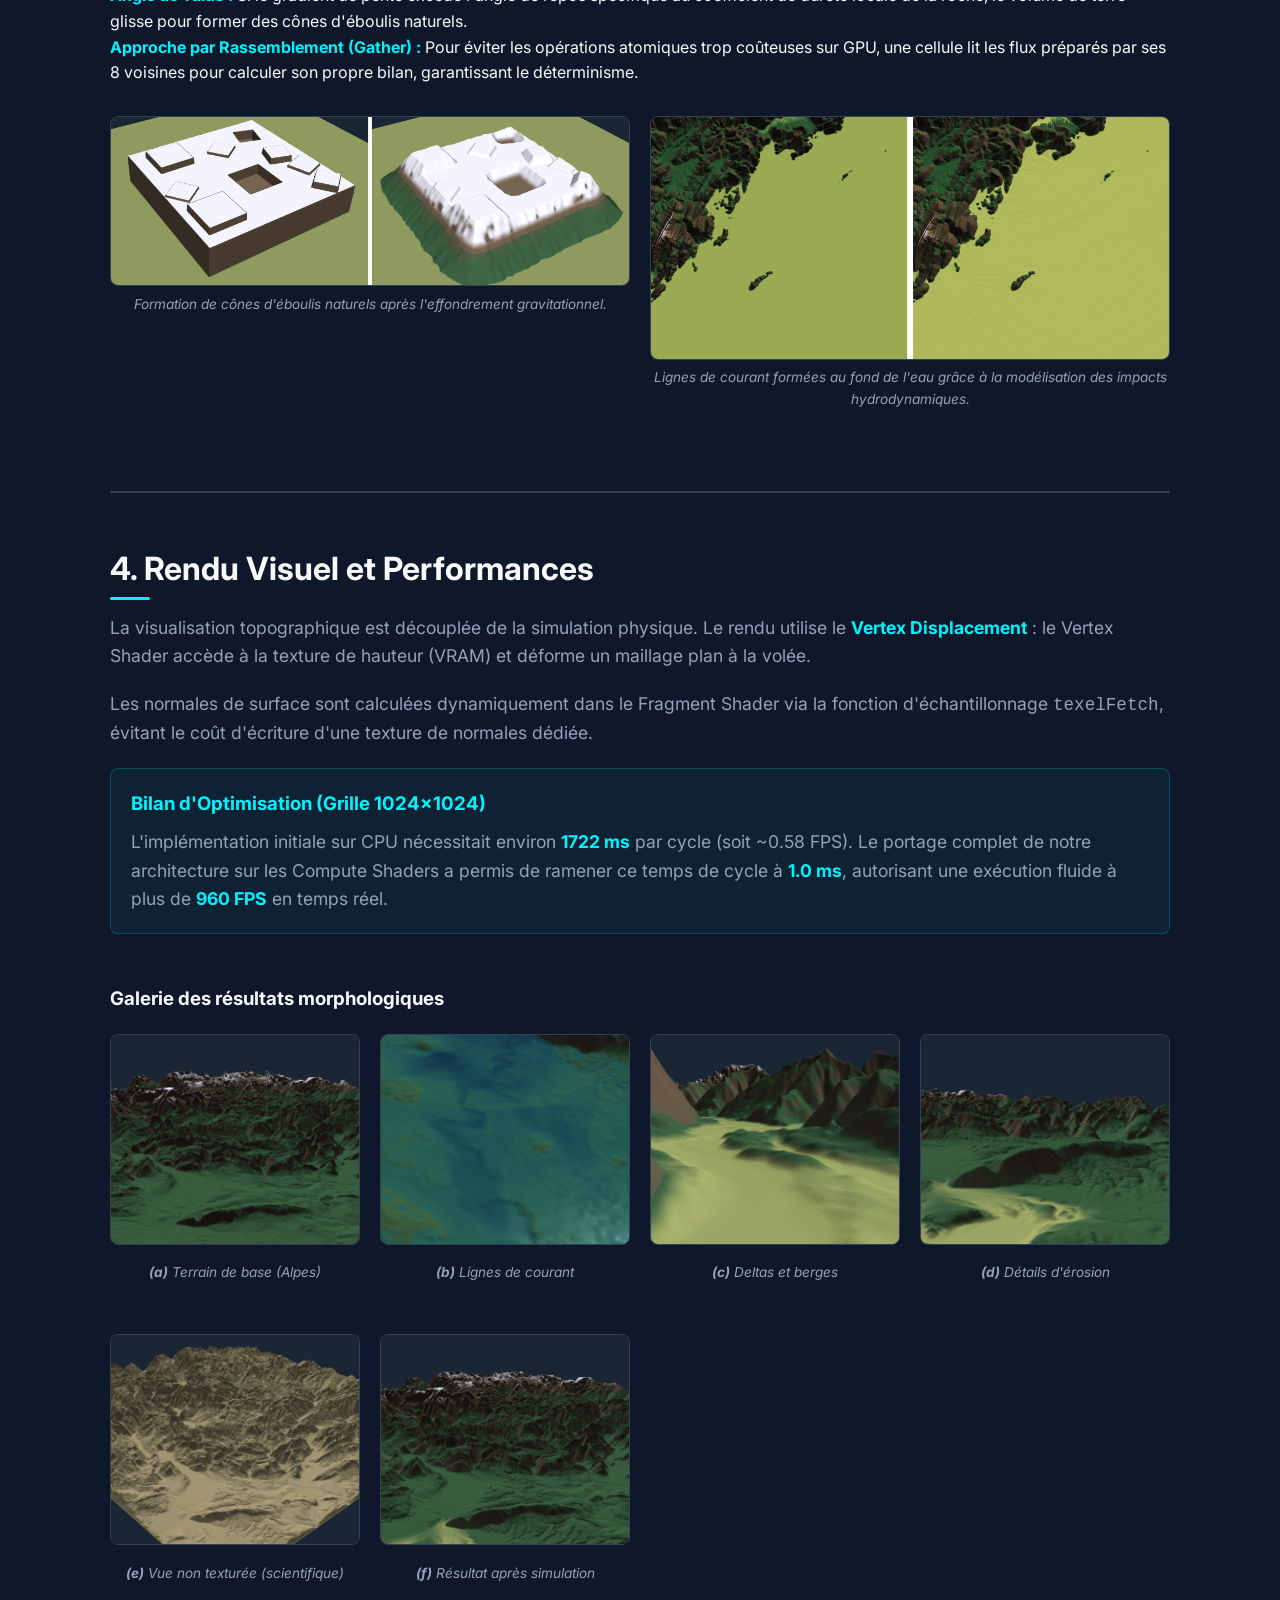
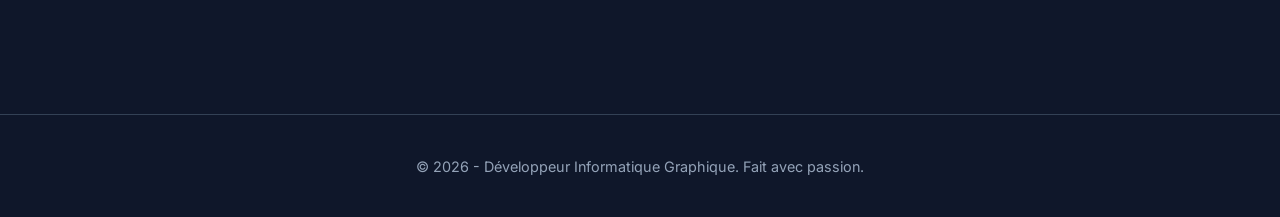
==== commit 413764ae: "Add files via upload" ====
--- a/projet-erosion.html
+++ b/projet-erosion.html
@@ -30,14 +30,14 @@
             </div>
             
             <div class="about-text" style="text-align: left; margin-top: 40px;">
-                <p>Ce projet de recherche vise à simuler l'évolution géologique d'un terrain en temps réel[cite: 1047]. L'objectif était de modéliser mathématiquement l'action de l'eau et de la gravité sur la croûte terrestre (paradigme Eulérien), tout en maintenant une fréquence d'exécution interactive dépassant les 900 images par seconde grâce à l'architecture massivement parallèle des processeurs graphiques[cite: 1104, 1107].</p>
+                <p>Ce projet de recherche vise à simuler l'évolution géologique d'un terrain en temps réel. L'objectif était de modéliser mathématiquement l'action de l'eau et de la gravité sur la croûte terrestre (paradigme Eulérien), tout en maintenant une fréquence d'exécution interactive dépassant les 900 images par seconde grâce à l'architecture massivement parallèle des processeurs graphiques.</p>
             </div>
 
             <div class="video-wrapper" style="width: 100%; max-width: 800px; margin: 20px auto; border-radius: 8px; overflow: hidden; border: 2px solid var(--border-color);">
                 <iframe 
                     width="100%" 
                     height="450" 
-                    src="https://youtu.be/artjqNYJqnw" 
+                    src="https://www.youtube.com/embed/artjqNYJqnw?autoplay=1&mute=1&rel=0&modestbranding=1"
                     title="Démonstration projet" 
                     frameborder="0" 
                     allow="accelerometer; autoplay; clipboard-write; encrypted-media; gyroscope; picture-in-picture" 
@@ -53,21 +53,21 @@
             
             <h2 class="section-title">1. Modélisation Mathématique et Fluides</h2>
             <div class="about-text">
-                <p>Résoudre les équations de Navier-Stokes en 3D est computationnellement trop lourd pour du temps réel[cite: 1181, 1185]. Nous avons donc opté pour une réduction en 2.5D en utilisant les <strong>Shallow Water Equations (SWE)</strong>, qui modélisent la conservation de la masse et de la quantité de mouvement[cite: 1191, 1195].</p>
+                <p>Résoudre les équations de Navier-Stokes en 3D est computationnellement trop lourd pour du temps réel. Nous avons donc opté pour une réduction en 2.5D en utilisant les <strong>Shallow Water Equations (SWE)</strong>, qui modélisent la conservation de la masse et de la quantité de mouvement.</p>
                 <ul>
-                    <li><strong>Modèle des Tuyaux Virtuels :</strong> L'écoulement de l'eau entre les cellules de la grille est calculé via des tuyaux virtuels, propulsé par la différence de pression hydrostatique[cite: 1213, 1215].</li>
-                    <li><strong>Advection semi-Lagrangienne :</strong> Pour transporter les sédiments arrachés au sol sans créer d'accumulations aberrantes, l'algorithme procède par "backtracing" en remontant le vecteur vitesse du fluide[cite: 1496, 1497].</li>
+                    <li><strong>Modèle des Tuyaux Virtuels :</strong> L'écoulement de l'eau entre les cellules de la grille est calculé via des tuyaux virtuels, propulsé par la différence de pression hydrostatique.</li>
+                    <li><strong>Advection semi-Lagrangienne :</strong> Pour transporter les sédiments arrachés au sol sans créer d'accumulations aberrantes, l'algorithme procède par "backtracing" en remontant le vecteur vitesse du fluide.</li>
                 </ul>
             </div>
 
             <div class="image-grid">
                 <div>
                     <img src="images/erosion/virtual-pipes.png" alt="Modèle des tuyaux virtuels">
-                    <p class="figure-caption">Représentation conceptuelle du modèle des tuyaux virtuels gérant les échanges bidimensionnels[cite: 1072].</p>
+                    <p class="figure-caption">Représentation conceptuelle du modèle des tuyaux virtuels gérant les échanges bidimensionnels.</p>
                 </div>
                 <div>
                     <img src="images/erosion/before-after.png" alt="Comparaison avant après érosion">
-                    <p class="figure-caption">Comparaison entre un relief brut (bruit procédural) et sa restructuration organique par la simulation[cite: 1064].</p>
+                    <p class="figure-caption">Comparaison entre un relief brut (bruit procédural) et sa restructuration organique par la simulation.</p>
                 </div>
             </div>
 
@@ -75,36 +75,36 @@
 
             <h2 class="section-title">2. Architecture GPU et Compute Shaders</h2>
             <div class="about-text">
-                <p>Pour traiter l'évolution de plus d'un million de cellules simultanément (grille de 1024x1024), l'algorithme a été intégralement déporté sur le GPU via les <strong>Compute Shaders</strong> d'OpenGL[cite: 1271, 1278]. Les variables physiques (hauteur d'eau, substrat, sédiments) sont stockées dans des textures en virgule flottante 32-bits (GL_R32F) pour éviter les erreurs d'arrondi[cite: 1285, 1286].</p>
+                <p>Pour traiter l'évolution de plus d'un million de cellules simultanément (grille de 1024x1024), l'algorithme a été intégralement déporté sur le GPU via les <strong>Compute Shaders</strong> d'OpenGL. Les variables physiques (hauteur d'eau, substrat, sédiments) sont stockées dans des textures en virgule flottante 32-bits (GL_R32F) pour éviter les erreurs d'arrondi.</p>
                 <ul>
-                    <li><strong>Gestion de la concurrence (Race Conditions) :</strong> La parallélisation massive pose le risque de corruption de la mémoire. Nous utilisons un mécanisme de <em>Double Tamponnage (Ping-Pong Buffering)</em> séparant la lecture de l'état (i-1) de l'écriture du nouvel état (i)[cite: 1321, 1323].</li>
-                    <li><strong>Synchronisation matérielle :</strong> Des barrières de mémoire formelles (<code>glMemoryBarrier</code>) sont injectées entre chaque passe fonctionnelle du shader pour forcer le processeur graphique à purger ses caches avant de continuer[cite: 1328, 1329].</li>
+                    <li><strong>Gestion de la concurrence (Race Conditions) :</strong> La parallélisation massive pose le risque de corruption de la mémoire. Nous utilisons un mécanisme de <em>Double Tamponnage (Ping-Pong Buffering)</em> séparant la lecture de l'état (i-1) de l'écriture du nouvel état (i).</li>
+                    <li><strong>Synchronisation matérielle :</strong> Des barrières de mémoire formelles (<code>glMemoryBarrier</code>) sont injectées entre chaque passe fonctionnelle du shader pour forcer le processeur graphique à purger ses caches avant de continuer.</li>
                 </ul>
             </div>
 
             <img src="images/erosion/ping-pong-buffering.png" alt="Architecture du double tamponnage" class="article-image">
-            <p class="figure-caption">Architecture de synchronisation en mémoire vidéo. L'état validé demeure en lecture seule sous la synchronisation stricte des barrières mémoire[cite: 1344].</p>
+            <p class="figure-caption">Architecture de synchronisation en mémoire vidéo. L'état validé demeure en lecture seule sous la synchronisation stricte des barrières mémoire.</p>
 
             <hr style="border: 1px solid var(--border-color); margin: 50px 0;">
 
             <h2 class="section-title">3. Instabilité Gravitationnelle (Érosion Thermique)</h2>
             <div class="about-text">
-                <p>Le modèle hydraulique isolé générant des falaises verticales instables, nous y avons couplé un solveur d'érosion thermique[cite: 1356, 1357].</p>
+                <p>Le modèle hydraulique isolé générant des falaises verticales instables, nous y avons couplé un solveur d'érosion thermique.</p>
                 <ul>
-                    <li><strong>Voisinage de Moore :</strong> L'effondrement gravitationnel est évalué sur 8 directions (et non 4) pour éviter l'apparition d'artefacts géométriques en pyramide[cite: 1359, 1360].</li>
-                    <li><strong>Angle de Talus :</strong> Si le gradient de pente excède l'angle de repos spécifique au coefficient de dureté locale de la roche, le volume de terre glisse pour former des cônes d'éboulis naturels[cite: 1364, 1365].</li>
-                    <li><strong>Approche par Rassemblement (Gather) :</strong> Pour éviter les opérations atomiques trop coûteuses sur GPU, une cellule lit les flux préparés par ses 8 voisines pour calculer son propre bilan, garantissant le déterminisme[cite: 1378, 1379].</li>
+                    <li><strong>Voisinage de Moore :</strong> L'effondrement gravitationnel est évalué sur 8 directions (et non 4) pour éviter l'apparition d'artefacts géométriques en pyramide.</li>
+                    <li><strong>Angle de Talus :</strong> Si le gradient de pente excède l'angle de repos spécifique au coefficient de dureté locale de la roche, le volume de terre glisse pour former des cônes d'éboulis naturels.</li>
+                    <li><strong>Approche par Rassemblement (Gather) :</strong> Pour éviter les opérations atomiques trop coûteuses sur GPU, une cellule lit les flux préparés par ses 8 voisines pour calculer son propre bilan, garantissant le déterminisme.</li>
                 </ul>
             </div>
 
             <div class="image-grid">
                 <div>
                     <img src="images/erosion/thermal-erosion-compare.png" alt="Impact érosion thermique">
-                    <p class="figure-caption">Formation de cônes d'éboulis naturels après l'effondrement gravitationnel[cite: 1089].</p>
+                    <p class="figure-caption">Formation de cônes d'éboulis naturels après l'effondrement gravitationnel.</p>
                 </div>
                 <div>
                     <img src="images/erosion/titicaca-currents.png" alt="Lignes de courant lac Titicaca">
-                    <p class="figure-caption">Lignes de courant formées au fond de l'eau grâce à la modélisation des impacts hydrodynamiques[cite: 1079].</p>
+                    <p class="figure-caption">Lignes de courant formées au fond de l'eau grâce à la modélisation des impacts hydrodynamiques.</p>
                 </div>
             </div>
 
@@ -112,12 +112,12 @@
 
             <h2 class="section-title">4. Rendu Visuel et Performances</h2>
             <div class="about-text">
-                <p>La visualisation topographique est découplée de la simulation physique. Le rendu utilise le <strong>Vertex Displacement</strong> : le Vertex Shader accède à la texture de hauteur (VRAM) et déforme un maillage plan à la volée[cite: 1260, 1264].</p>
-                <p>Les normales de surface sont calculées dynamiquement dans le Fragment Shader via la fonction d'échantillonnage <code>texelFetch</code>, évitant le coût d'écriture d'une texture de normales dédiée[cite: 1265, 1266].</p>
+                <p>La visualisation topographique est découplée de la simulation physique. Le rendu utilise le <strong>Vertex Displacement</strong> : le Vertex Shader accède à la texture de hauteur (VRAM) et déforme un maillage plan à la volée.</p>
+                <p>Les normales de surface sont calculées dynamiquement dans le Fragment Shader via la fonction d'échantillonnage <code>texelFetch</code>, évitant le coût d'écriture d'une texture de normales dédiée.</p>
                 
                 <div style="background: rgba(0, 242, 254, 0.05); border: 1px solid rgba(0, 242, 254, 0.2); padding: 20px; border-radius: 8px; margin-top: 20px;">
                     <h3 style="color: var(--accent-color); margin-bottom: 10px;">Bilan d'Optimisation (Grille 1024x1024)</h3>
-                    <p style="margin-bottom: 0;">L'implémentation initiale sur CPU nécessitait environ <strong>1722 ms</strong> par cycle (soit ~0.58 FPS). Le portage complet de notre architecture sur les Compute Shaders a permis de ramener ce temps de cycle à <strong>1.0 ms</strong>, autorisant une exécution fluide à plus de <strong>960 FPS</strong> en temps réel[cite: 1395, 1396, 1397].</p>
+                    <p style="margin-bottom: 0;">L'implémentation initiale sur CPU nécessitait environ <strong>1722 ms</strong> par cycle (soit ~0.58 FPS). Le portage complet de notre architecture sur les Compute Shaders a permis de ramener ce temps de cycle à <strong>1.0 ms</strong>, autorisant une exécution fluide à plus de <strong>960 FPS</strong> en temps réel.</p>
                 </div>
             </div>
 
